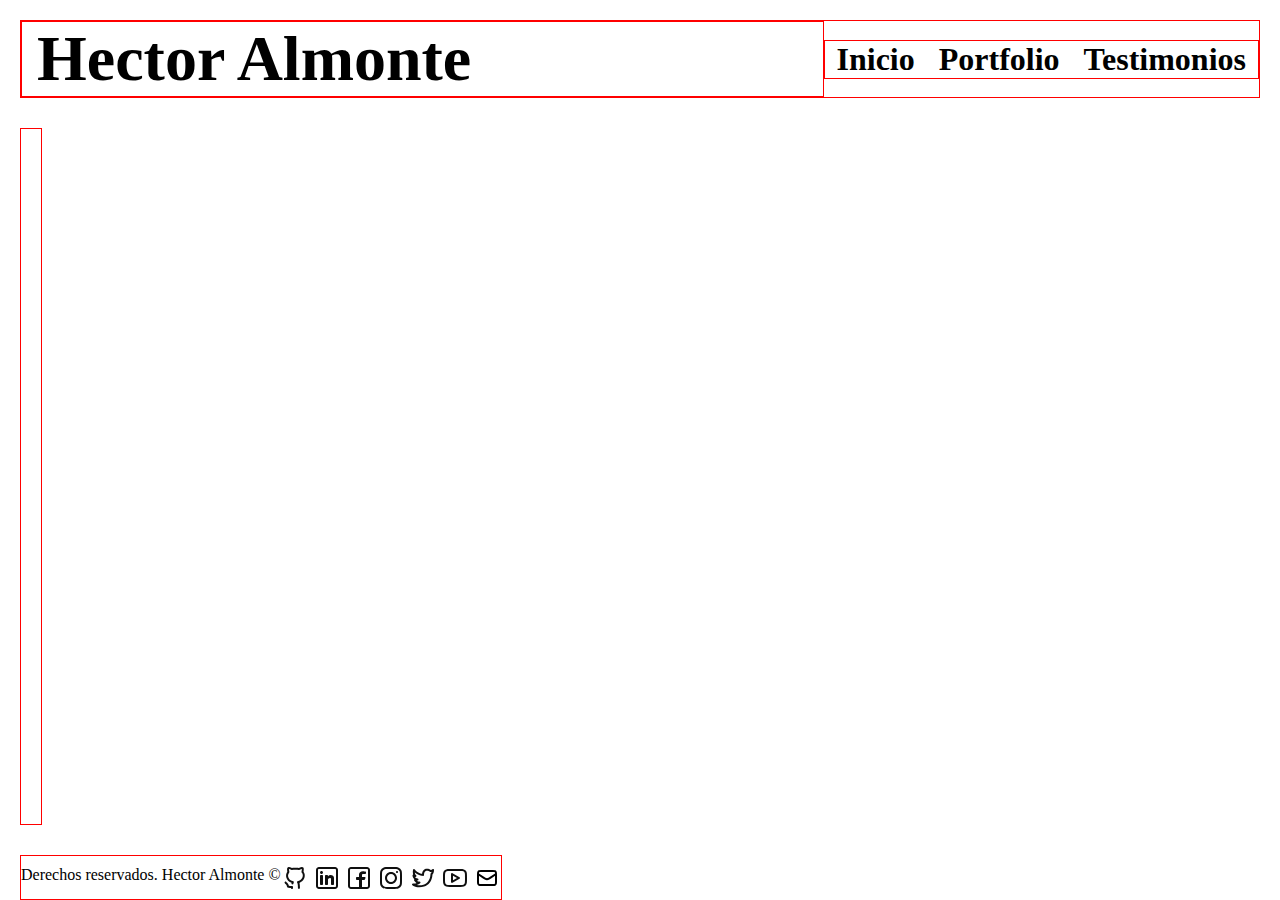
==== pages/contacto.html @ 206a9500 "portfolio first commit" ====
<!DOCTYPE html>
<html lang="es">

<head>
    <meta charset="UTF-8">
    <meta name="viewport" content="width=device-width, initial-scale=1.0">
    <link rel="stylesheet" href="/styles/styles.css">
    <title>Portfolio Hector Almonte</title>
</head>

<body>
    <header class="header">
        <h2 class="name-header">
            Hector Almonte
        </h2>
        <nav class="navbar-header">
            <div class="inicio">
                <a href="/index.html">Inicio</a>
            </div>
            <div class="portfolio">
                <a href="portfolio.html">Portfolio</a>
            </div>
            <div class="testimonios">
                <a href="testimonios.html">Testimonios</a>
            </div>
        </nav>
    </header>

    <main class="main">
        
    </main>

    <footer class="footer">
        <p class="text-footer">
            Derechos reservados. Hector Almonte &copy;
        </p>
        <div class="footer-logos">
            <a href="https://www.github.com/ialmontedr0" target="_blank">
                <svg width="24px" height="24px" viewBox="0 0 24 24" fill="none" xmlns="http://www.w3.org/2000/svg">
                    <path
                        d="M4.0744 2.9938C4.13263 1.96371 4.37869 1.51577 5.08432 1.15606C5.84357 0.768899 7.04106 0.949072 8.45014 1.66261C9.05706 1.97009 9.11886 1.97635 10.1825 1.83998C11.5963 1.65865 13.4164 1.65929 14.7213 1.84164C15.7081 1.97954 15.7729 1.97265 16.3813 1.66453C18.3814 0.651679 19.9605 0.71795 20.5323 1.8387C20.8177 2.39812 20.8707 3.84971 20.6494 5.04695C20.5267 5.71069 20.5397 5.79356 20.8353 6.22912C22.915 9.29385 21.4165 14.2616 17.8528 16.1155C17.5801 16.2574 17.3503 16.3452 17.163 16.4167C16.5879 16.6363 16.4133 16.703 16.6247 17.7138C16.7265 18.2 16.8491 19.4088 16.8973 20.4002C16.9844 22.1922 16.9831 22.2047 16.6688 22.5703C16.241 23.0676 15.6244 23.076 15.2066 22.5902C14.9341 22.2734 14.9075 22.1238 14.9075 20.9015C14.9075 19.0952 14.7095 17.8946 14.2417 16.8658C13.6854 15.6415 14.0978 15.185 15.37 14.9114C17.1383 14.531 18.5194 13.4397 19.2892 11.8146C20.0211 10.2698 20.1314 8.13501 18.8082 6.83668C18.4319 6.3895 18.4057 5.98446 18.6744 4.76309C18.7748 4.3066 18.859 3.71768 18.8615 3.45425C18.8653 3.03823 18.8274 2.97541 18.5719 2.97541C18.4102 2.97541 17.7924 3.21062 17.1992 3.49805L16.2524 3.95695C16.1663 3.99866 16.07 4.0147 15.975 4.0038C13.5675 3.72746 11.2799 3.72319 8.86062 4.00488C8.76526 4.01598 8.66853 3.99994 8.58215 3.95802L7.63585 3.49882C7.04259 3.21087 6.42482 2.97541 6.26317 2.97541C5.88941 2.97541 5.88379 3.25135 6.22447 4.89078C6.43258 5.89203 6.57262 6.11513 5.97101 6.91572C5.06925 8.11576 4.844 9.60592 5.32757 11.1716C5.93704 13.1446 7.4295 14.4775 9.52773 14.9222C10.7926 15.1903 11.1232 15.5401 10.6402 16.9905C10.26 18.1319 10.0196 18.4261 9.46707 18.4261C8.72365 18.4261 8.25796 17.7821 8.51424 17.1082C8.62712 16.8112 8.59354 16.7795 7.89711 16.5255C5.77117 15.7504 4.14514 14.0131 3.40172 11.7223C2.82711 9.95184 3.07994 7.64739 4.00175 6.25453C4.31561 5.78028 4.32047 5.74006 4.174 4.83217C4.09113 4.31822 4.04631 3.49103 4.0744 2.9938Z"
                        fill="#0F0F0F" />
                    <path
                        d="M3.33203 15.9454C3.02568 15.4859 2.40481 15.3617 1.94528 15.6681C1.48576 15.9744 1.36158 16.5953 1.66793 17.0548C1.8941 17.3941 2.16467 17.6728 2.39444 17.9025C2.4368 17.9449 2.47796 17.9858 2.51815 18.0257C2.71062 18.2169 2.88056 18.3857 3.05124 18.5861C3.42875 19.0292 3.80536 19.626 4.0194 20.6962C4.11474 21.1729 4.45739 21.4297 4.64725 21.5419C4.85315 21.6635 5.07812 21.7352 5.26325 21.7819C5.64196 21.8774 6.10169 21.927 6.53799 21.9559C7.01695 21.9877 7.53592 21.998 7.99999 22.0008C8.00033 22.5527 8.44791 23.0001 8.99998 23.0001C9.55227 23.0001 9.99998 22.5524 9.99998 22.0001V21.0001C9.99998 20.4478 9.55227 20.0001 8.99998 20.0001C8.90571 20.0001 8.80372 20.0004 8.69569 20.0008C8.10883 20.0026 7.34388 20.0049 6.67018 19.9603C6.34531 19.9388 6.07825 19.9083 5.88241 19.871C5.58083 18.6871 5.09362 17.8994 4.57373 17.2891C4.34391 17.0194 4.10593 16.7834 3.91236 16.5914C3.87612 16.5555 3.84144 16.5211 3.80865 16.4883C3.5853 16.265 3.4392 16.1062 3.33203 15.9454Z"
                        fill="#0F0F0F" />
                </svg>
            </a>
            <a href="https://www.linkedin.com/in/hector-antonio-a-292347b7/" target="_blank">
                <svg width="24px" height="24px" viewBox="0 0 24 24" fill="none" xmlns="http://www.w3.org/2000/svg">
                    <path
                        d="M6.5 8C7.32843 8 8 7.32843 8 6.5C8 5.67157 7.32843 5 6.5 5C5.67157 5 5 5.67157 5 6.5C5 7.32843 5.67157 8 6.5 8Z"
                        fill="#0F0F0F" />
                    <path
                        d="M5 10C5 9.44772 5.44772 9 6 9H7C7.55228 9 8 9.44771 8 10V18C8 18.5523 7.55228 19 7 19H6C5.44772 19 5 18.5523 5 18V10Z"
                        fill="#0F0F0F" />
                    <path
                        d="M11 19H12C12.5523 19 13 18.5523 13 18V13.5C13 12 16 11 16 13V18.0004C16 18.5527 16.4477 19 17 19H18C18.5523 19 19 18.5523 19 18V12C19 10 17.5 9 15.5 9C13.5 9 13 10.5 13 10.5V10C13 9.44771 12.5523 9 12 9H11C10.4477 9 10 9.44772 10 10V18C10 18.5523 10.4477 19 11 19Z"
                        fill="#0F0F0F" />
                    <path fill-rule="evenodd" clip-rule="evenodd"
                        d="M20 1C21.6569 1 23 2.34315 23 4V20C23 21.6569 21.6569 23 20 23H4C2.34315 23 1 21.6569 1 20V4C1 2.34315 2.34315 1 4 1H20ZM20 3C20.5523 3 21 3.44772 21 4V20C21 20.5523 20.5523 21 20 21H4C3.44772 21 3 20.5523 3 20V4C3 3.44772 3.44772 3 4 3H20Z"
                        fill="#0F0F0F" />
                </svg>
            </a>
            <a href="https://www.facebook.com/ialmontedr" target="_blank">
                <svg width="24px" height="24px" viewBox="0 0 24 24" fill="none" xmlns="http://www.w3.org/2000/svg">
                    <path fill-rule="evenodd" clip-rule="evenodd"
                        d="M20 1C21.6569 1 23 2.34315 23 4V20C23 21.6569 21.6569 23 20 23H4C2.34315 23 1 21.6569 1 20V4C1 2.34315 2.34315 1 4 1H20ZM20 3C20.5523 3 21 3.44772 21 4V20C21 20.5523 20.5523 21 20 21H15V13.9999H17.0762C17.5066 13.9999 17.8887 13.7245 18.0249 13.3161L18.4679 11.9871C18.6298 11.5014 18.2683 10.9999 17.7564 10.9999H15V8.99992C15 8.49992 15.5 7.99992 16 7.99992H18C18.5523 7.99992 19 7.5522 19 6.99992V6.31393C19 5.99091 18.7937 5.7013 18.4813 5.61887C17.1705 5.27295 16 5.27295 16 5.27295C13.5 5.27295 12 6.99992 12 8.49992V10.9999H10C9.44772 10.9999 9 11.4476 9 11.9999V12.9999C9 13.5522 9.44771 13.9999 10 13.9999H12V21H4C3.44772 21 3 20.5523 3 20V4C3 3.44772 3.44772 3 4 3H20Z"
                        fill="#0F0F0F" />
                </svg>
            </a>
            <a href="https://www.instagram.com/ialmontedr" target="_blank">
                <svg width="24px" height="24px" viewBox="0 0 24 24" fill="none" xmlns="http://www.w3.org/2000/svg">
                    <path fill-rule="evenodd" clip-rule="evenodd"
                        d="M12 18C15.3137 18 18 15.3137 18 12C18 8.68629 15.3137 6 12 6C8.68629 6 6 8.68629 6 12C6 15.3137 8.68629 18 12 18ZM12 16C14.2091 16 16 14.2091 16 12C16 9.79086 14.2091 8 12 8C9.79086 8 8 9.79086 8 12C8 14.2091 9.79086 16 12 16Z"
                        fill="#0F0F0F" />
                    <path
                        d="M18 5C17.4477 5 17 5.44772 17 6C17 6.55228 17.4477 7 18 7C18.5523 7 19 6.55228 19 6C19 5.44772 18.5523 5 18 5Z"
                        fill="#0F0F0F" />
                    <path fill-rule="evenodd" clip-rule="evenodd"
                        d="M1.65396 4.27606C1 5.55953 1 7.23969 1 10.6V13.4C1 16.7603 1 18.4405 1.65396 19.7239C2.2292 20.8529 3.14708 21.7708 4.27606 22.346C5.55953 23 7.23969 23 10.6 23H13.4C16.7603 23 18.4405 23 19.7239 22.346C20.8529 21.7708 21.7708 20.8529 22.346 19.7239C23 18.4405 23 16.7603 23 13.4V10.6C23 7.23969 23 5.55953 22.346 4.27606C21.7708 3.14708 20.8529 2.2292 19.7239 1.65396C18.4405 1 16.7603 1 13.4 1H10.6C7.23969 1 5.55953 1 4.27606 1.65396C3.14708 2.2292 2.2292 3.14708 1.65396 4.27606ZM13.4 3H10.6C8.88684 3 7.72225 3.00156 6.82208 3.0751C5.94524 3.14674 5.49684 3.27659 5.18404 3.43597C4.43139 3.81947 3.81947 4.43139 3.43597 5.18404C3.27659 5.49684 3.14674 5.94524 3.0751 6.82208C3.00156 7.72225 3 8.88684 3 10.6V13.4C3 15.1132 3.00156 16.2777 3.0751 17.1779C3.14674 18.0548 3.27659 18.5032 3.43597 18.816C3.81947 19.5686 4.43139 20.1805 5.18404 20.564C5.49684 20.7234 5.94524 20.8533 6.82208 20.9249C7.72225 20.9984 8.88684 21 10.6 21H13.4C15.1132 21 16.2777 20.9984 17.1779 20.9249C18.0548 20.8533 18.5032 20.7234 18.816 20.564C19.5686 20.1805 20.1805 19.5686 20.564 18.816C20.7234 18.5032 20.8533 18.0548 20.9249 17.1779C20.9984 16.2777 21 15.1132 21 13.4V10.6C21 8.88684 20.9984 7.72225 20.9249 6.82208C20.8533 5.94524 20.7234 5.49684 20.564 5.18404C20.1805 4.43139 19.5686 3.81947 18.816 3.43597C18.5032 3.27659 18.0548 3.14674 17.1779 3.0751C16.2777 3.00156 15.1132 3 13.4 3Z"
                        fill="#0F0F0F" />
                </svg>
            </a>
            <a href="https://www.twitter.com/ialmontedr" target="_blank">
                <svg width="24px" height="24px" viewBox="0 0 24 24" fill="none" xmlns="http://www.w3.org/2000/svg">
                    <path fill-rule="evenodd" clip-rule="evenodd"
                        d="M19.7828 3.91825C20.1313 3.83565 20.3743 3.75444 20.5734 3.66915C20.8524 3.54961 21.0837 3.40641 21.4492 3.16524C21.7563 2.96255 22.1499 2.9449 22.4739 3.11928C22.7979 3.29366 23 3.6319 23 3.99986C23 5.08079 22.8653 5.96673 22.5535 6.7464C22.2911 7.40221 21.9225 7.93487 21.4816 8.41968C21.2954 11.7828 20.3219 14.4239 18.8336 16.4248C17.291 18.4987 15.2386 19.8268 13.0751 20.5706C10.9179 21.3121 8.63863 21.4778 6.5967 21.2267C4.56816 20.9773 2.69304 20.3057 1.38605 19.2892C1.02813 19.0108 0.902313 18.5264 1.07951 18.109C1.25671 17.6916 1.69256 17.4457 2.14144 17.5099C3.42741 17.6936 4.6653 17.4012 5.6832 16.9832C5.48282 16.8742 5.29389 16.7562 5.11828 16.6346C4.19075 15.9925 3.4424 15.1208 3.10557 14.4471C2.96618 14.1684 2.96474 13.8405 3.10168 13.5606C3.17232 13.4161 3.27562 13.293 3.40104 13.1991C2.04677 12.0814 1.49999 10.5355 1.49999 9.49986C1.49999 9.19192 1.64187 8.90115 1.88459 8.71165C1.98665 8.63197 2.10175 8.57392 2.22308 8.53896C2.12174 8.24222 2.0431 7.94241 1.98316 7.65216C1.71739 6.3653 1.74098 4.91284 2.02985 3.75733C2.1287 3.36191 2.45764 3.06606 2.86129 3.00952C3.26493 2.95299 3.6625 3.14709 3.86618 3.50014C4.94369 5.36782 6.93116 6.50943 8.78086 7.18568C9.6505 7.50362 10.4559 7.70622 11.0596 7.83078C11.1899 6.61019 11.5307 5.6036 12.0538 4.80411C12.7439 3.74932 13.7064 3.12525 14.74 2.84698C16.5227 2.36708 18.5008 2.91382 19.7828 3.91825ZM10.7484 9.80845C10.0633 9.67087 9.12171 9.43976 8.09412 9.06408C6.7369 8.56789 5.16088 7.79418 3.84072 6.59571C3.86435 6.81625 3.89789 7.03492 3.94183 7.24766C4.16308 8.31899 4.5742 8.91899 4.94721 9.10549C5.40342 9.3336 5.61484 9.8685 5.43787 10.3469C5.19827 10.9946 4.56809 11.0477 3.99551 10.9046C4.45603 11.595 5.28377 12.2834 6.66439 12.5135C7.14057 12.5929 7.49208 13.0011 7.49986 13.4838C7.50765 13.9665 7.16949 14.3858 6.69611 14.4805L5.82565 14.6546C5.95881 14.7703 6.103 14.8838 6.2567 14.9902C6.95362 15.4727 7.65336 15.6808 8.25746 15.5298C8.70991 15.4167 9.18047 15.6313 9.39163 16.0472C9.60278 16.463 9.49846 16.9696 9.14018 17.2681C8.49626 17.8041 7.74425 18.2342 6.99057 18.5911C6.63675 18.7587 6.24134 18.9241 5.8119 19.0697C6.14218 19.1402 6.48586 19.198 6.84078 19.2417C8.61136 19.4594 10.5821 19.3126 12.4249 18.6792C14.2614 18.0479 15.9589 16.9385 17.2289 15.2312C18.497 13.5262 19.382 11.1667 19.5007 7.96291C19.51 7.71067 19.6144 7.47129 19.7929 7.29281C20.2425 6.84316 20.6141 6.32777 20.7969 5.7143C20.477 5.81403 20.1168 5.90035 19.6878 5.98237C19.3623 6.04459 19.0272 5.94156 18.7929 5.70727C18.0284 4.94274 16.5164 4.43998 15.2599 4.77822C14.6686 4.93741 14.1311 5.28203 13.7274 5.89906C13.3153 6.52904 13 7.51045 13 8.9999C13 9.28288 12.8801 9.5526 12.6701 9.74221C12.1721 10.1917 11.334 9.92603 10.7484 9.80845Z"
                        fill="#0F0F0F" />
                </svg>
            </a>
            <a href="https://www.youtube.com/channel/UCVl8d_6_yjun-wy2EIaeU_Q" target="_blank">
                <svg width="24px" height="24px" viewBox="0 0 24 24" fill="none" xmlns="http://www.w3.org/2000/svg">
                    <path fill-rule="evenodd" clip-rule="evenodd"
                        d="M9.49614 7.13176C9.18664 6.9549 8.80639 6.95617 8.49807 7.13509C8.18976 7.31401 8 7.64353 8 8V16C8 16.3565 8.18976 16.686 8.49807 16.8649C8.80639 17.0438 9.18664 17.0451 9.49614 16.8682L16.4961 12.8682C16.8077 12.6902 17 12.3589 17 12C17 11.6411 16.8077 11.3098 16.4961 11.1318L9.49614 7.13176ZM13.9844 12L10 14.2768V9.72318L13.9844 12Z"
                        fill="#0F0F0F" />
                    <path fill-rule="evenodd" clip-rule="evenodd"
                        d="M0 12C0 8.25027 0 6.3754 0.954915 5.06107C1.26331 4.6366 1.6366 4.26331 2.06107 3.95491C3.3754 3 5.25027 3 9 3H15C18.7497 3 20.6246 3 21.9389 3.95491C22.3634 4.26331 22.7367 4.6366 23.0451 5.06107C24 6.3754 24 8.25027 24 12C24 15.7497 24 17.6246 23.0451 18.9389C22.7367 19.3634 22.3634 19.7367 21.9389 20.0451C20.6246 21 18.7497 21 15 21H9C5.25027 21 3.3754 21 2.06107 20.0451C1.6366 19.7367 1.26331 19.3634 0.954915 18.9389C0 17.6246 0 15.7497 0 12ZM9 5H15C16.9194 5 18.1983 5.00275 19.1673 5.10773C20.0989 5.20866 20.504 5.38448 20.7634 5.57295C21.018 5.75799 21.242 5.98196 21.4271 6.23664C21.6155 6.49605 21.7913 6.90113 21.8923 7.83269C21.9973 8.80167 22 10.0806 22 12C22 13.9194 21.9973 15.1983 21.8923 16.1673C21.7913 17.0989 21.6155 17.504 21.4271 17.7634C21.242 18.018 21.018 18.242 20.7634 18.4271C20.504 18.6155 20.0989 18.7913 19.1673 18.8923C18.1983 18.9973 16.9194 19 15 19H9C7.08058 19 5.80167 18.9973 4.83269 18.8923C3.90113 18.7913 3.49605 18.6155 3.23664 18.4271C2.98196 18.242 2.75799 18.018 2.57295 17.7634C2.38448 17.504 2.20866 17.0989 2.10773 16.1673C2.00275 15.1983 2 13.9194 2 12C2 10.0806 2.00275 8.80167 2.10773 7.83269C2.20866 6.90113 2.38448 6.49605 2.57295 6.23664C2.75799 5.98196 2.98196 5.75799 3.23664 5.57295C3.49605 5.38448 3.90113 5.20866 4.83269 5.10773C5.80167 5.00275 7.08058 5 9 5Z"
                        fill="#0F0F0F" />
                </svg>
            </a>
            <a href="smtp://worldrdanthony@gmail.com" target="_blank">
                <svg width="24px" height="24px" viewBox="0 0 24 24" fill="none" xmlns="http://www.w3.org/2000/svg">
                    <path
                        d="M3 8L8.44992 11.6333C9.73295 12.4886 10.3745 12.9163 11.0678 13.0825C11.6806 13.2293 12.3194 13.2293 12.9322 13.0825C13.6255 12.9163 14.2671 12.4886 15.5501 11.6333L21 8M6.2 19H17.8C18.9201 19 19.4802 19 19.908 18.782C20.2843 18.5903 20.5903 18.2843 20.782 17.908C21 17.4802 21 16.9201 21 15.8V8.2C21 7.0799 21 6.51984 20.782 6.09202C20.5903 5.71569 20.2843 5.40973 19.908 5.21799C19.4802 5 18.9201 5 17.8 5H6.2C5.0799 5 4.51984 5 4.09202 5.21799C3.71569 5.40973 3.40973 5.71569 3.21799 6.09202C3 6.51984 3 7.07989 3 8.2V15.8C3 16.9201 3 17.4802 3.21799 17.908C3.40973 18.2843 3.71569 18.5903 4.09202 18.782C4.51984 19 5.07989 19 6.2 19Z"
                        stroke="#000000" stroke-width="2" stroke-linecap="round" stroke-linejoin="round" />
                </svg>
            </a>
        </div>
    </footer>
</body>

</html>
---- styles/styles.css ----
@import url("https://fonts.cdnfonts.com/css/poppins");
* {
  box-sizing: border-box;
  margin: 0;
  padding: 0;
}

body {
  background-color: #ffffff;
  font-family: Poppins;
  padding: 20px;
  padding-bottom: 0px;
  gap: 30px;
  align-items: flex-start;
  justify-content: flex-start;
  display: flex;
  flex-direction: column;
  min-height: 100vh;
  margin: 0;
}

.header {
  display: flex;
  flex-direction: row;
  align-items: center;
  justify-content: space-between;
  align-self: stretch;
  flex-shrink: 0;
  width: auto;
  position: relative;
  overflow: hidden;
  border: 1px solid red;
}

.name-header {
  font-size: 64px;
  text-align: left;
  flex: 1;
  padding-left: 15px;
  border: 1px solid red;
}

.navbar-header {
  display: flex;
  flex-direction: row;
  justify-content: space-around;
  align-items: center;
  border: 1px solid red;
}
.navbar-header a {
  margin: 0 12px;
  font-size: 32px;
  font-weight: bold;
  text-decoration: none;
  color: black;
}

.main {
  display: flex;
  flex-direction: row;
  flex: 1;
  padding: 10px;
  border: 1px solid red;
}

.imagen {
  max-width: 70%;
  height: 80%;
  border-radius: 24px;
  border: 1px solid red;
}

.contenido {
  display: flex;
  flex-direction: column;
  flex-wrap: wrap;
  width: calc(30% - box-sizing);
  height: 50%;
  padding: 10px;
  margin: 5px;
  border: 1px solid red;
  margin-top: 70px;
  margin-left: 10px;
}
.contenido h3 {
  font-size: 32px;
  border: 1px solid red;
}
.contenido p {
  font-size: 16px;
  margin-bottom: 10px;
  border: 1px solid red;
}

.logos-habilidades {
  display: flex;
  flex-direction: row;
  border: 1px solid red;
}
.logos-habilidades svg {
  cursor: pointer;
  margin: 0 5px;
  width: 38px;
  height: 38px;
  border: 1px solid red;
}

footer {
  font-size: 16px;
  display: flex;
  flex-direction: row;
  padding-top: 10px;
  padding-bottom: 5px;
  border: 1px solid red;
}
footer a {
  text-decoration: none;
}
footer svg {
  margin: 0 2px;
}

@media (min-width: 431px) and (max-width: 1024px) {
  .header .name-header {
    font-size: 36px;
  }
  .header .navbar-header {
    flex-direction: row;
  }
  .header .navbar-header a {
    font-size: 24px;
  }
  .contenido h3 {
    font-size: 24px;
  }
  .contenido .logos-habilidades {
    display: flex;
    flex-wrap: wrap;
  }
}
@media (max-width: 431px) {
  body {
    padding: 6px;
  }
  .contenido {
    display: flex;
    flex-wrap: wrap;
    gap: 4px;
  }
  .contenido .imagen {
    max-width: 80%;
  }
  .contenido h3 {
    font-size: 16px;
  }
  .contenido .logos-habilidades {
    display: flex;
    flex-wrap: wrap;
  }
  .header .name-header {
    font-size: 32px;
    text-align: center;
  }
  .header .navbar-header {
    flex-direction: column;
  }
  .header .navbar-header a {
    display: none;
    font-size: 16px;
  }
}/*# sourceMappingURL=styles.css.map */
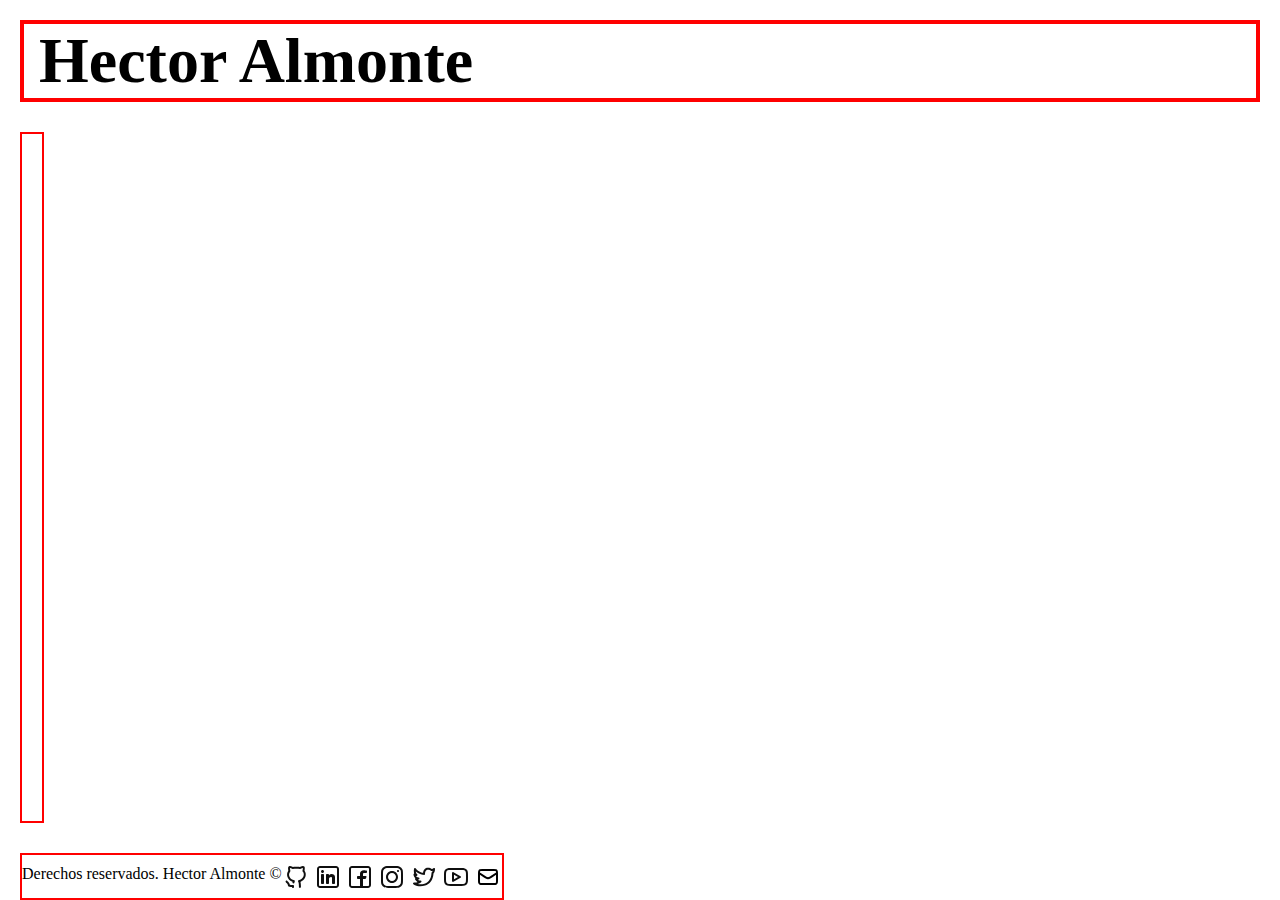
==== commit 91abf9ee: "portfolio page 14 12 2023" ====
--- a/pages/contacto.html
+++ b/pages/contacto.html
@@ -5,30 +5,37 @@
     <meta charset="UTF-8">
     <meta name="viewport" content="width=device-width, initial-scale=1.0">
     <link rel="stylesheet" href="/styles/styles.css">
-    <title>Portfolio Hector Almonte</title>
+    <link rel="stylesheet" href="/pages/styles/contacto/contacto.css">
+    <title>Testimonios Hector Almonte</title>
 </head>
 
 <body>
     <header class="header">
+        <button class="hamburguesa-btn">
+            ≡
+        </button>
+        <div class="menu-overlay"></div>
         <h2 class="name-header">
             Hector Almonte
         </h2>
         <nav class="navbar-header">
-            <div class="inicio">
-                <a href="/index.html">Inicio</a>
-            </div>
-            <div class="portfolio">
-                <a href="portfolio.html">Portfolio</a>
-            </div>
-            <div class="testimonios">
-                <a href="testimonios.html">Testimonios</a>
+            <div class="navbar-content">
+                <div class="inicio">
+                    <a href="/index.html">Inicio</a>
+                </div>
+                <div class="portfolio">
+                    <a href="/pages/portfolio.html">Portfolio</a>
+                </div>
+                <div class="testimonios">
+                    <a href="/pages/testimonios.html">Testimonios</a>
+                </div>
             </div>
         </nav>
     </header>
 
-    <main class="main">
+    <div class="main">
         
-    </main>
+    </div>
 
     <footer class="footer">
         <p class="text-footer">
@@ -107,6 +114,7 @@
             </a>
         </div>
     </footer>
+
+    <script src="/main.js"></script>
 </body>
-
 </html>--- a/styles/styles.css
+++ b/styles/styles.css
@@ -28,8 +28,29 @@
   flex-shrink: 0;
   width: auto;
   position: relative;
+  top: 0;
+  left: 0;
   overflow: hidden;
-  border: 1px solid red;
+  border: 2px solid red;
+}
+.header .menu-overlay {
+  display: none;
+  position: fixed;
+  top: 0;
+  left: 0;
+  right: 0;
+  bottom: 0;
+  background-color: rgba(0, 0, 0, 0.5);
+  z-index: 999;
+}
+.header .hamburguesa-btn {
+  z-index: 1001;
+  padding: 2px;
+  margin: 4px;
+  border: none;
+  font-size: 28px;
+  background-color: #ffffff;
+  display: none;
 }
 
 .name-header {
@@ -37,15 +58,23 @@
   text-align: left;
   flex: 1;
   padding-left: 15px;
-  border: 1px solid red;
+  border: 2px solid red;
 }
 
 .navbar-header {
+  position: fixed;
+  top: 0;
+  left: -100%;
+  width: 60%;
+  height: 100%;
+  background-color: #fff;
   display: flex;
   flex-direction: row;
   justify-content: space-around;
   align-items: center;
-  border: 1px solid red;
+  transition: left 0.5s ease;
+  z-index: 1000;
+  border: 2px solid red;
 }
 .navbar-header a {
   margin: 0 12px;
@@ -58,16 +87,17 @@
 .main {
   display: flex;
   flex-direction: row;
+  flex-wrap: nowrap;
   flex: 1;
   padding: 10px;
-  border: 1px solid red;
+  border: 2px solid red;
 }
 
 .imagen {
   max-width: 70%;
   height: 80%;
   border-radius: 24px;
-  border: 1px solid red;
+  border: 2px solid red;
 }
 
 .contenido {
@@ -78,31 +108,31 @@
   height: 50%;
   padding: 10px;
   margin: 5px;
-  border: 1px solid red;
+  border: 2px solid red;
   margin-top: 70px;
   margin-left: 10px;
 }
 .contenido h3 {
   font-size: 32px;
-  border: 1px solid red;
+  border: 2px solid red;
 }
 .contenido p {
   font-size: 16px;
   margin-bottom: 10px;
-  border: 1px solid red;
+  border: 2px solid red;
 }
 
 .logos-habilidades {
   display: flex;
   flex-direction: row;
-  border: 1px solid red;
+  border: 2px solid red;
 }
 .logos-habilidades svg {
   cursor: pointer;
   margin: 0 5px;
   width: 38px;
   height: 38px;
-  border: 1px solid red;
+  border: 2px solid red;
 }
 
 footer {
@@ -111,7 +141,7 @@
   flex-direction: row;
   padding-top: 10px;
   padding-bottom: 5px;
-  border: 1px solid red;
+  border: 2px solid red;
 }
 footer a {
   text-decoration: none;
@@ -130,42 +160,90 @@
   .header .navbar-header a {
     font-size: 24px;
   }
-  .contenido h3 {
+  .main {
+    flex-wrap: wrap;
+    justify-content: center;
+  }
+  .main img {
+    width: 90%;
+  }
+  .main .contenido {
+    width: 100%;
+    margin-top: 20px;
+  }
+  .main .contenido h3 {
     font-size: 24px;
-  }
-  .contenido .logos-habilidades {
+    text-align: center;
+  }
+  .main .contenido .logos-habilidades {
     display: flex;
     flex-wrap: wrap;
+    justify-content: center;
+  }
+  .main .footer {
+    align-self: center;
   }
 }
 @media (max-width: 431px) {
+  .header .navbar-header.visible {
+    display: block;
+    left: 0;
+  }
+  .header .navbar-header.visible .navbar-content {
+    position: fixed;
+    top: 16px;
+    left: 30px;
+  }
+  .header .menu-overlay.visible {
+    display: block;
+  }
   body {
-    padding: 6px;
-  }
-  .contenido {
+    padding: 0;
+    justify-content: space-between;
+  }
+  .header .hamburguesa-btn {
+    display: block;
+    cursor: pointer;
+  }
+  .header .name-header {
+    text-align: center;
+    font-size: 36px;
+    padding-left: 0;
+    cursor: pointer;
+  }
+  .header a {
+    display: block;
+    font-size: 16px;
+  }
+  .main {
+    flex-wrap: wrap;
+    justify-content: center;
+  }
+  .main .imagen {
+    max-width: 95%;
+    height: 80%;
+  }
+  .main .contenido {
+    width: 100%;
+    margin-top: 0;
+    padding-top: 0;
+  }
+  .main .contenido h3 {
+    font-size: 24px;
+    text-align: center;
+  }
+  .main .contenido .logos-habilidades {
     display: flex;
     flex-wrap: wrap;
-    gap: 4px;
-  }
-  .contenido .imagen {
-    max-width: 80%;
-  }
-  .contenido h3 {
-    font-size: 16px;
-  }
-  .contenido .logos-habilidades {
+    justify-content: center;
+  }
+  footer {
     display: flex;
     flex-wrap: wrap;
-  }
-  .header .name-header {
-    font-size: 32px;
-    text-align: center;
-  }
-  .header .navbar-header {
-    flex-direction: column;
-  }
-  .header .navbar-header a {
-    display: none;
-    font-size: 16px;
+    padding: 2px;
+    justify-content: center;
+  }
+  footer .text-footer {
+    font-size: 12px;
   }
 }/*# sourceMappingURL=styles.css.map */--- a/pages/styles/contacto/contacto.css
+++ b/pages/styles/contacto/contacto.css
@@ -0,0 +1 @@
+/*# sourceMappingURL=contacto.css.map */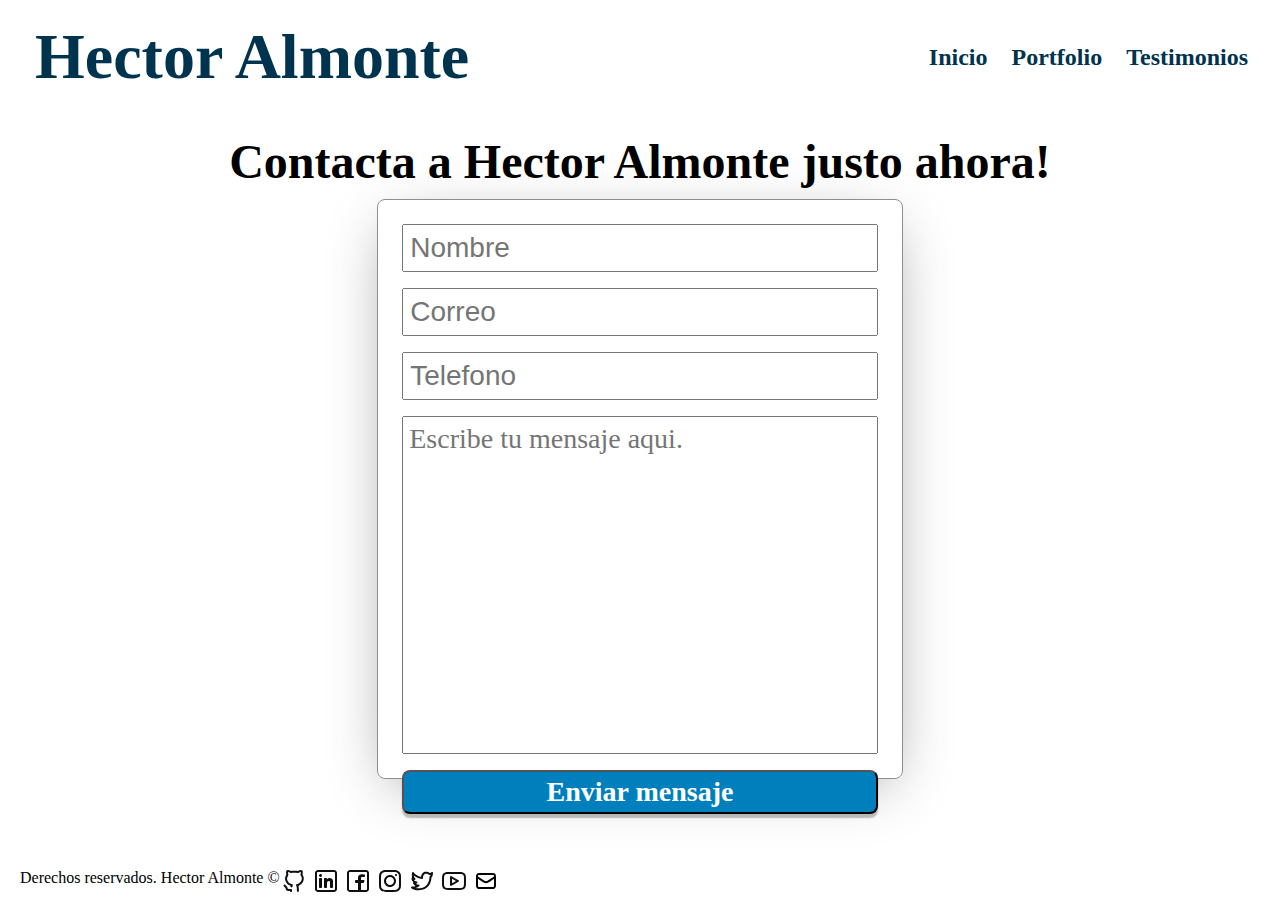
==== commit c7890a20: "Commit 2 del 17 de diciembre del 2023" ====
--- a/pages/contacto.html
+++ b/pages/contacto.html
@@ -6,7 +6,7 @@
     <meta name="viewport" content="width=device-width, initial-scale=1.0">
     <link rel="stylesheet" href="/styles/styles.css">
     <link rel="stylesheet" href="/pages/styles/contacto/contacto.css">
-    <title>Testimonios Hector Almonte</title>
+    <title>Contacto Hector Almonte</title>
 </head>
 
 <body>
@@ -34,7 +34,27 @@
     </header>
 
     <div class="main">
-        
+        <h2>Contacta a Hector Almonte justo ahora!</h2>
+        <div method="SUBMIT" class="container-contacto">
+            <section class="contacto">
+                <div class="nombre">
+                    <input type="text" class="nombre-contacto" placeholder="Nombre" required>
+                </div>
+                <div class="correo">
+                    <input type="email" class="correo-contacto" placeholder="Correo" required>
+                </div>
+                <div class="telefono">
+                    <input type="tel" class="telefono-contacto" placeholder="Telefono" required>
+                </div>
+                <div class="message">
+                    <textarea name="mensaje" id="mensaje-contacto" cols="30" rows="10"
+                        placeholder="Escribe tu mensaje aqui."></textarea>
+                </div>
+                <button type="submit" class="contactar-boton">
+                    Enviar mensaje
+                </button>
+            </section>
+        </div>
     </div>
 
     <footer class="footer">
@@ -117,4 +137,5 @@
 
     <script src="/main.js"></script>
 </body>
+
 </html>--- a/styles/styles.css
+++ b/styles/styles.css
@@ -31,7 +31,6 @@
   top: 0;
   left: 0;
   overflow: hidden;
-  border: 2px solid red;
 }
 .header .menu-overlay {
   display: none;
@@ -58,30 +57,29 @@
   text-align: left;
   flex: 1;
   padding-left: 15px;
-  border: 2px solid red;
+  color: #00334e;
 }
 
 .navbar-header {
-  position: fixed;
-  top: 0;
-  left: -100%;
-  width: 60%;
-  height: 100%;
-  background-color: #fff;
-  display: flex;
-  flex-direction: row;
-  justify-content: space-around;
+  position: relative;
+  left: auto;
+  width: auto;
+  height: auto;
+  flex-direction: row;
+  justify-content: flex-end;
   align-items: center;
-  transition: left 0.5s ease;
-  z-index: 1000;
-  border: 2px solid red;
-}
-.navbar-header a {
+  transition: none;
+}
+.navbar-header .navbar-content {
+  display: flex;
+  flex-direction: row;
+}
+.navbar-header .navbar-content a {
   margin: 0 12px;
-  font-size: 32px;
+  font-size: 24px;
   font-weight: bold;
   text-decoration: none;
-  color: black;
+  color: #00334e;
 }
 
 .main {
@@ -90,14 +88,13 @@
   flex-wrap: nowrap;
   flex: 1;
   padding: 10px;
-  border: 2px solid red;
 }
 
 .imagen {
   max-width: 70%;
   height: 80%;
   border-radius: 24px;
-  border: 2px solid red;
+  box-shadow: 0px 15px 58px -16px rgba(0, 0, 0, 0.43);
 }
 
 .contenido {
@@ -108,31 +105,27 @@
   height: 50%;
   padding: 10px;
   margin: 5px;
-  border: 2px solid red;
   margin-top: 70px;
   margin-left: 10px;
 }
 .contenido h3 {
   font-size: 32px;
-  border: 2px solid red;
+  color: #00334e;
 }
 .contenido p {
   font-size: 16px;
   margin-bottom: 10px;
-  border: 2px solid red;
 }
 
 .logos-habilidades {
   display: flex;
   flex-direction: row;
-  border: 2px solid red;
 }
 .logos-habilidades svg {
   cursor: pointer;
   margin: 0 5px;
   width: 38px;
   height: 38px;
-  border: 2px solid red;
 }
 
 footer {
@@ -141,7 +134,6 @@
   flex-direction: row;
   padding-top: 10px;
   padding-bottom: 5px;
-  border: 2px solid red;
 }
 footer a {
   text-decoration: none;
@@ -155,6 +147,14 @@
     font-size: 36px;
   }
   .header .navbar-header {
+    display: flex;
+    position: relative;
+    left: auto;
+    width: auto;
+    height: auto;
+  }
+  .header .navbar-header .navbar-content {
+    display: flex;
     flex-direction: row;
   }
   .header .navbar-header a {
@@ -185,41 +185,56 @@
   }
 }
 @media (max-width: 431px) {
-  .header .navbar-header.visible {
-    display: block;
-    left: 0;
-  }
-  .header .navbar-header.visible .navbar-content {
-    position: fixed;
-    top: 16px;
-    left: 30px;
-  }
-  .header .menu-overlay.visible {
-    display: block;
-  }
-  body {
-    padding: 0;
-    justify-content: space-between;
-  }
-  .header .hamburguesa-btn {
-    display: block;
-    cursor: pointer;
-  }
   .header .name-header {
     text-align: center;
     font-size: 36px;
     padding-left: 0;
     cursor: pointer;
   }
-  .header a {
+  .header .navbar-header {
+    display: none;
+    position: fixed;
+    top: 0;
+    left: -100%;
+    width: 60%;
+    height: 100%;
+    background-color: #ffffff;
+    z-index: 1000;
+    transition: left 0.3s ease;
+  }
+  .header .navbar-header.visible {
+    display: flex;
+    position: fixed;
+    top: 0;
+    left: 0;
+    width: 50%;
+    background-color: #fff;
+  }
+  .header .menu-overlay.visible {
     display: block;
-    font-size: 16px;
+  }
+  .header .hamburguesa-btn {
+    display: block;
+    cursor: pointer;
+  }
+  .header .navbar-content {
+    flex-direction: column;
+    position: inherit;
+    top: 10px;
+  }
+  .header .navbar-content a {
+    font-size: 24px;
+  }
+  body {
+    padding: 0;
+    justify-content: space-between;
   }
   .main {
     flex-wrap: wrap;
     justify-content: center;
   }
   .main .imagen {
+    margin-bottom: 20px;
     max-width: 95%;
     height: 80%;
   }
@@ -242,6 +257,8 @@
     flex-wrap: wrap;
     padding: 2px;
     justify-content: center;
+    /*.footer-logos {
+    }*/
   }
   footer .text-footer {
     font-size: 12px;
--- a/pages/styles/contacto/contacto.css
+++ b/pages/styles/contacto/contacto.css
@@ -1 +1,124 @@
-/*# sourceMappingURL=contacto.css.map */+@import url("https://fonts.cdnfonts.com/css/poppins");
+.main {
+  width: 100%;
+  display: flex;
+  flex-direction: column;
+  justify-content: flex-start;
+  align-items: center;
+  font-family: Poppins;
+}
+.main h2 {
+  font-size: 48px;
+  display: flex;
+  align-items: flex-start;
+}
+.main .container-contacto {
+  display: flex;
+  flex-direction: column;
+  align-items: center;
+  width: 70vw;
+  height: 70vh;
+  padding: 10px;
+}
+.main .container-contacto .contacto {
+  padding: 24px;
+  display: flex;
+  flex-direction: column;
+  gap: 16px;
+  width: 60%;
+  height: 95%;
+  border-radius: 8px;
+  border: 0.5px solid #8f8f8f;
+  box-shadow: 0px 15px 58px -16px rgba(0, 0, 0, 0.43);
+}
+.main .container-contacto .contacto input {
+  padding: 6px;
+  font-size: 28px;
+}
+.main .container-contacto .contacto .nombre .nombre-contacto {
+  width: 100%;
+}
+.main .container-contacto .contacto .correo .correo-contacto {
+  width: 100%;
+}
+.main .container-contacto .contacto .telefono .telefono-contacto {
+  width: 100%;
+}
+.main .container-contacto .contacto .message {
+  height: 90%;
+}
+.main .container-contacto .contacto .message #mensaje-contacto {
+  width: 100%;
+  height: 100%;
+}
+.main .container-contacto .contacto .message textarea {
+  padding: 6px;
+  width: 100%;
+  font-family: Poppins;
+  font-size: 28px;
+  resize: none;
+}
+.main .container-contacto .contacto .contactar-boton {
+  border-radius: 8px;
+  padding: 4px 6px;
+  font-weight: 600;
+  font-family: Poppins;
+  background: #007fbd;
+  color: #fff;
+  font-size: 28px;
+  box-shadow: 0px 4px 1.5px 0px rgba(0, 0, 0, 0.25);
+}
+.main .container-contacto .contacto .contactar-boton:hover {
+  background: #dbebfa;
+  color: #000;
+  transition: 0.3s ease-in-out;
+}
+.main .container-contacto .contacto .contactar-boton:focus {
+  box-shadow: var(--focussed-effect-box-shadow, inset 0px 0px 4px 4px rgba(0, 0, 0, 0.25));
+}
+
+@media (min-width: 431px) and (max-width: 1024px) {
+  .main h2 {
+    font-size: 36px;
+  }
+  .main .container-contacto {
+    width: 85vw;
+    height: 85vh;
+  }
+  .main .container-contacto .contacto {
+    width: 85vw;
+    height: 85vh;
+    gap: 16px;
+  }
+  .main .container-contacto .contacto input {
+    font-size: 28px;
+  }
+  .main .container-contacto .contacto .message textarea {
+    font-size: 28px;
+    padding: 8px;
+  }
+}
+@media (max-width: 431px) {
+  .main h2 {
+    font-size: 32px;
+    text-align: center;
+  }
+  .main .container-contacto {
+    width: 90vw;
+    height: 100%;
+  }
+  .main .container-contacto .contacto {
+    width: 100%;
+  }
+  .main .container-contacto .contacto input {
+    font-size: 16px;
+  }
+  .main .container-contacto .contacto .message textarea {
+    font-size: 16px;
+    padding: 8px;
+  }
+  .main .container-contacto .contacto .contactar-boton {
+    font-size: 16px;
+    border: none;
+  }
+}/*# sourceMappingURL=contacto.css.map */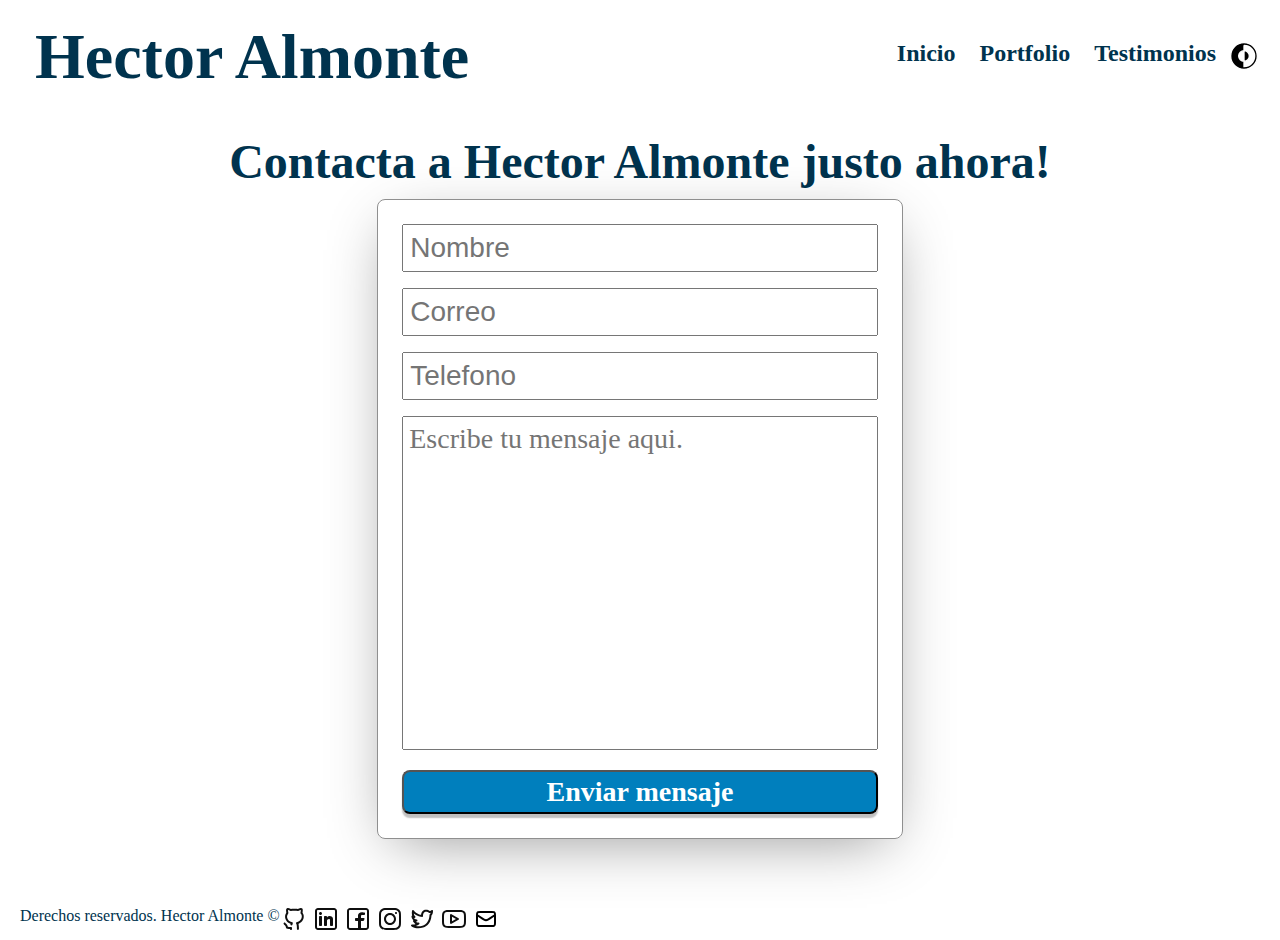
==== commit 1c637f18: "Actualizaciones del 19 de diciembre del 2023" ====
--- a/pages/contacto.html
+++ b/pages/contacto.html
@@ -29,6 +29,14 @@
                 <div class="testimonios">
                     <a href="/pages/testimonios.html">Testimonios</a>
                 </div>
+                <button id="theme-toggle">
+                    <svg class="svg-color-mode" xmlns="http://www.w3.org/2000/svg" width="32px" height="32px" viewBox="0 0 24 24">
+                        <g fill="currentColor">
+                            <path d="M12 16a4 4 0 0 0 0-8z"/>
+                            <path fill-rule="evenodd" d="M12 2C6.477 2 2 6.477 2 12s4.477 10 10 10s10-4.477 10-10S17.523 2 12 2m0 2v4a4 4 0 1 0 0 8v4a8 8 0 1 0 0-16" clip-rule="evenodd"/>
+                        </g>
+                    </svg>
+                </button>
             </div>
         </nav>
     </header>
--- a/styles/styles.css
+++ b/styles/styles.css
@@ -7,6 +7,7 @@
 
 body {
   background-color: #ffffff;
+  color: #000000;
   font-family: Poppins;
   padding: 20px;
   padding-bottom: 0px;
@@ -17,6 +18,31 @@
   flex-direction: column;
   min-height: 100vh;
   margin: 0;
+}
+body.dark-mode {
+  background-color: #121212;
+}
+body.dark-mode .header .hamburguesa-btn {
+  color: #ffffff;
+}
+body.dark-mode .name-header {
+  color: #ffffff;
+}
+body.dark-mode .navbar-header .navbar-content a {
+  color: #ffffff;
+}
+body.dark-mode h3 {
+  color: #ffffff;
+}
+body.dark-mode p {
+  color: #ffffff;
+}
+body.dark-mode .footer .text-footer {
+  color: #ffffff;
+}
+body.dark-mode .footer .footer-logos a svg {
+  fill: #fff;
+  stroke: #fff;
 }
 
 .header {
@@ -48,7 +74,8 @@
   margin: 4px;
   border: none;
   font-size: 28px;
-  background-color: #ffffff;
+  background: none;
+  color: #000000;
   display: none;
 }
 
@@ -80,6 +107,15 @@
   font-weight: bold;
   text-decoration: none;
   color: #00334e;
+}
+.navbar-header .navbar-content button {
+  background: none;
+  border: none;
+  cursor: pointer;
+}
+.navbar-header .navbar-content button .svg-color-mode {
+  fill: #ffffff;
+  stroke: #ffffff;
 }
 
 .main {
@@ -185,6 +221,18 @@
   }
 }
 @media (max-width: 431px) {
+  body.dark-mode .header .navbar-header.visible {
+    background-color: rgba(231, 231, 231, 0.3607843137);
+  }
+  body.dark-mode .header .navbar-header.visible .navbar-content div,
+  body.dark-mode .header .navbar-header.visible .navbar-content button {
+    position: relative;
+    left: 0;
+  }
+  body.dark-mode .header .navbar-header.visible .navbar-content div a,
+  body.dark-mode .header .navbar-header.visible .navbar-content button a {
+    color: #ffffff;
+  }
   .header .name-header {
     text-align: center;
     font-size: 36px;
@@ -210,6 +258,11 @@
     width: 50%;
     background-color: #fff;
   }
+  .header .navbar-header.visible .navbar-content div a {
+    color: #00334e;
+    font-size: 16px;
+    left: 20px;
+  }
   .header .menu-overlay.visible {
     display: block;
   }
--- a/pages/styles/contacto/contacto.css
+++ b/pages/styles/contacto/contacto.css
@@ -1,4 +1,15 @@
 @import url("https://fonts.cdnfonts.com/css/poppins");
+body {
+  color: #00334e;
+}
+body.dark-mode .main h2 {
+  color: #ffffff;
+}
+body.dark-mode .main .container-contacto .contacto {
+  background: rgba(133, 133, 133, 0.569);
+  box-shadow: 0px 15px 58px -16px rgba(255, 244, 244, 0.43);
+}
+
 .main {
   width: 100%;
   display: flex;
@@ -17,7 +28,8 @@
   flex-direction: column;
   align-items: center;
   width: 70vw;
-  height: 70vh;
+  height: -moz-fit-content;
+  height: fit-content;
   padding: 10px;
 }
 .main .container-contacto .contacto {
@@ -26,10 +38,12 @@
   flex-direction: column;
   gap: 16px;
   width: 60%;
-  height: 95%;
+  height: -moz-fit-content;
+  height: fit-content;
   border-radius: 8px;
   border: 0.5px solid #8f8f8f;
   box-shadow: 0px 15px 58px -16px rgba(0, 0, 0, 0.43);
+  margin-bottom: 8px;
 }
 .main .container-contacto .contacto input {
   padding: 6px;
@@ -46,17 +60,19 @@
 }
 .main .container-contacto .contacto .message {
   height: 90%;
-}
-.main .container-contacto .contacto .message #mensaje-contacto {
-  width: 100%;
-  height: 100%;
+  height: 50%;
 }
 .main .container-contacto .contacto .message textarea {
   padding: 6px;
   width: 100%;
+  height: -moz-fit-content;
+  height: fit-content;
   font-family: Poppins;
   font-size: 28px;
   resize: none;
+}
+.main .container-contacto .contacto .message textarea #mensaje-contacto {
+  width: 100%;
 }
 .main .container-contacto .contacto .contactar-boton {
   border-radius: 8px;
@@ -80,6 +96,8 @@
 @media (min-width: 431px) and (max-width: 1024px) {
   .main h2 {
     font-size: 36px;
+    text-align: center;
+    color: #00334e;
   }
   .main .container-contacto {
     width: 85vw;
@@ -93,6 +111,10 @@
   .main .container-contacto .contacto input {
     font-size: 28px;
   }
+  .main .container-contacto .contacto .message {
+    width: auto;
+    height: 100%;
+  }
   .main .container-contacto .contacto .message textarea {
     font-size: 28px;
     padding: 8px;
@@ -100,18 +122,23 @@
 }
 @media (max-width: 431px) {
   .main h2 {
-    font-size: 32px;
+    font-size: 24px;
     text-align: center;
+    color: #00334e;
   }
   .main .container-contacto {
     width: 90vw;
     height: 100%;
   }
   .main .container-contacto .contacto {
-    width: 100%;
+    width: 95%;
   }
   .main .container-contacto .contacto input {
     font-size: 16px;
+  }
+  .main .container-contacto .contacto .message {
+    width: auto;
+    height: 100%;
   }
   .main .container-contacto .contacto .message textarea {
     font-size: 16px;
